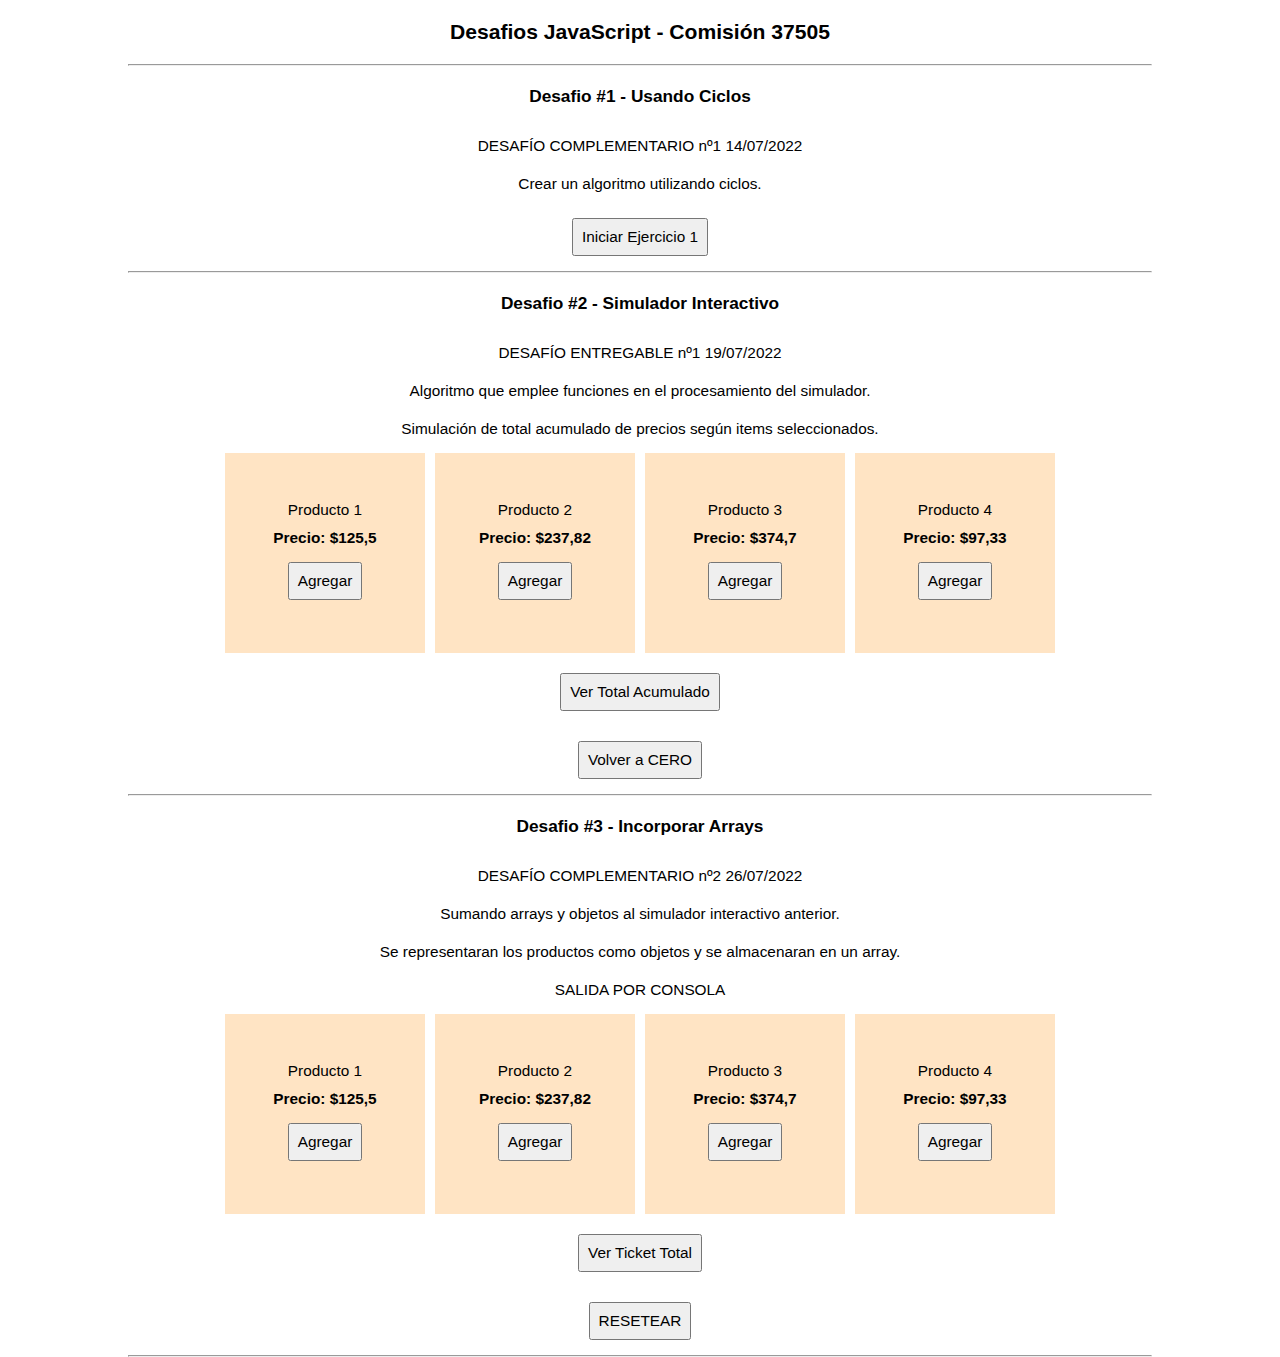
==== index.html @ 8efd0889 "Desafio3-Arrays y Objetos" ====
<!DOCTYPE html>
<html lang="es">
<head>
    <meta charset="UTF-8">
    <meta http-equiv="X-UA-Compatible" content="IE=edge">
    <meta name="viewport" content="width=device-width, initial-scale=1.0">
    <link rel="stylesheet" href="estilo.css">
    <title>Desafios - JavaScript 37505</title>
</head>
<body>
    <h1>Desafios JavaScript - Comisión 37505</h1>
    <hr>
        <h2>Desafio #1 - Usando Ciclos</h2>
    <p>DESAFÍO COMPLEMENTARIO nº1 14/07/2022</p>
    <p>Crear un algoritmo utilizando ciclos.</p>
    <input type="button" class="btn" value="Iniciar Ejercicio 1" onclick="desafioUnoStart();">
    <hr>
    <h2>Desafio #2 - Simulador Interactivo</h2>
    <p>DESAFÍO ENTREGABLE nº1 19/07/2022</p>
    <p>Algoritmo que emplee funciones en el procesamiento del simulador.</p>
    <p>Simulación de total acumulado de precios según items seleccionados.</p>
    <div class="contenedor">
        <div class="caja">
            <p>Producto 1</p>
            <strong>Precio: $125,5</strong>
            <input type="button" class="btn" value="Agregar" onclick="totalizar(125.5);">
        </div>
        <div class="caja">
            <p>Producto 2</p>
            <strong>Precio: $237,82</strong>
            <input type="button" class="btn" value="Agregar" onclick="totalizar(237.82);">
        </div>
        <div class="caja">
            <p>Producto 3</p>
            <strong>Precio: $374,7</strong>
            <input type="button" class="btn" value="Agregar" onclick="totalizar(374.7);">
        </div>
        <div class="caja">
            <p>Producto 4</p>
            <strong>Precio: $97,33</strong>
            <input type="button" class="btn" value="Agregar" onclick="totalizar(97.33);">
        </div>
    </div>
    <input type="button" class="btn" value="Ver Total Acumulado" onclick="totalAcumulado();">
    <input type="button" class="btn" value="Volver a CERO" onclick="resetear();">
    <hr>

    <h2>Desafio #3 - Incorporar Arrays</h2>
    <p>DESAFÍO COMPLEMENTARIO nº2 26/07/2022</p>
    <p>Sumando arrays y objetos al simulador interactivo anterior.</p>
    <p>Se representaran los productos como objetos y se almacenaran en un array.</p>
    <p>SALIDA POR CONSOLA</p>
    <div class="contenedor">
        <div class="caja">
            <p>Producto 1</p>
            <strong>Precio: $125,5</strong>
            <input type="button" class="btn" value="Agregar" onclick="agregarProducto('Producto1');">
        </div>
        <div class="caja">
            <p>Producto 2</p>
            <strong>Precio: $237,82</strong>
            <input type="button" class="btn" value="Agregar" onclick="agregarProducto('Producto2');">
        </div>
        <div class="caja">
            <p>Producto 3</p>
            <strong>Precio: $374,7</strong>
            <input type="button" class="btn" value="Agregar" onclick="agregarProducto('Producto3');">
        </div>
        <div class="caja">
            <p>Producto 4</p>
            <strong>Precio: $97,33</strong>
            <input type="button" class="btn" value="Agregar" onclick="agregarProducto('Producto4');">
        </div>
    </div>
    <input type="button" class="btn" value="Ver Ticket Total" onclick="verTicket();">
    <input type="button" class="btn" value="RESETEAR" onclick="resetearTicket();">
    <hr>

    <script src="desafioUno.js"></script>
    <script src="desafioDos.js"></script>
    <script src="desafioTres.js"></script>

</body>
</html>
---- estilo.css ----
*{
    margin: 0;
    padding: 0;
    box-sizing: border-box;
}

html {
    font-size: 1.2rem;
    scroll-behavior: smooth;
}

body {
    font-family: Verdana, Geneva, Tahoma, sans-serif;
    width: 100%;
    display: flex;
    flex-direction: column;
    align-items: center;
    justify-content: center;
}
hr{
    width: 80%;
}

h1, h2{
    text-align: center;
    padding: 20px;
}
h1{font-size: 1.1rem;}
h2{font-size: 0.9rem;}

p{
    font-size: 0.8rem;
    text-align: center;
    padding: 10px;
}

.btn{
    padding: 8px;
    font-size: 0.8rem;
    margin: 15px;
}

.contenedor{
    width: 100%;
    display: flex;
    flex-direction: row;
    align-items: center;
    justify-content: center;
}

.caja{
    font-size: 0.8rem;
    width: 200px;
    height: 200px;
    background-color: bisque;
    margin: 5px;
    display: flex;
    flex-direction: column;
    align-items: center;
    justify-content: center;
    text-align: center;
}
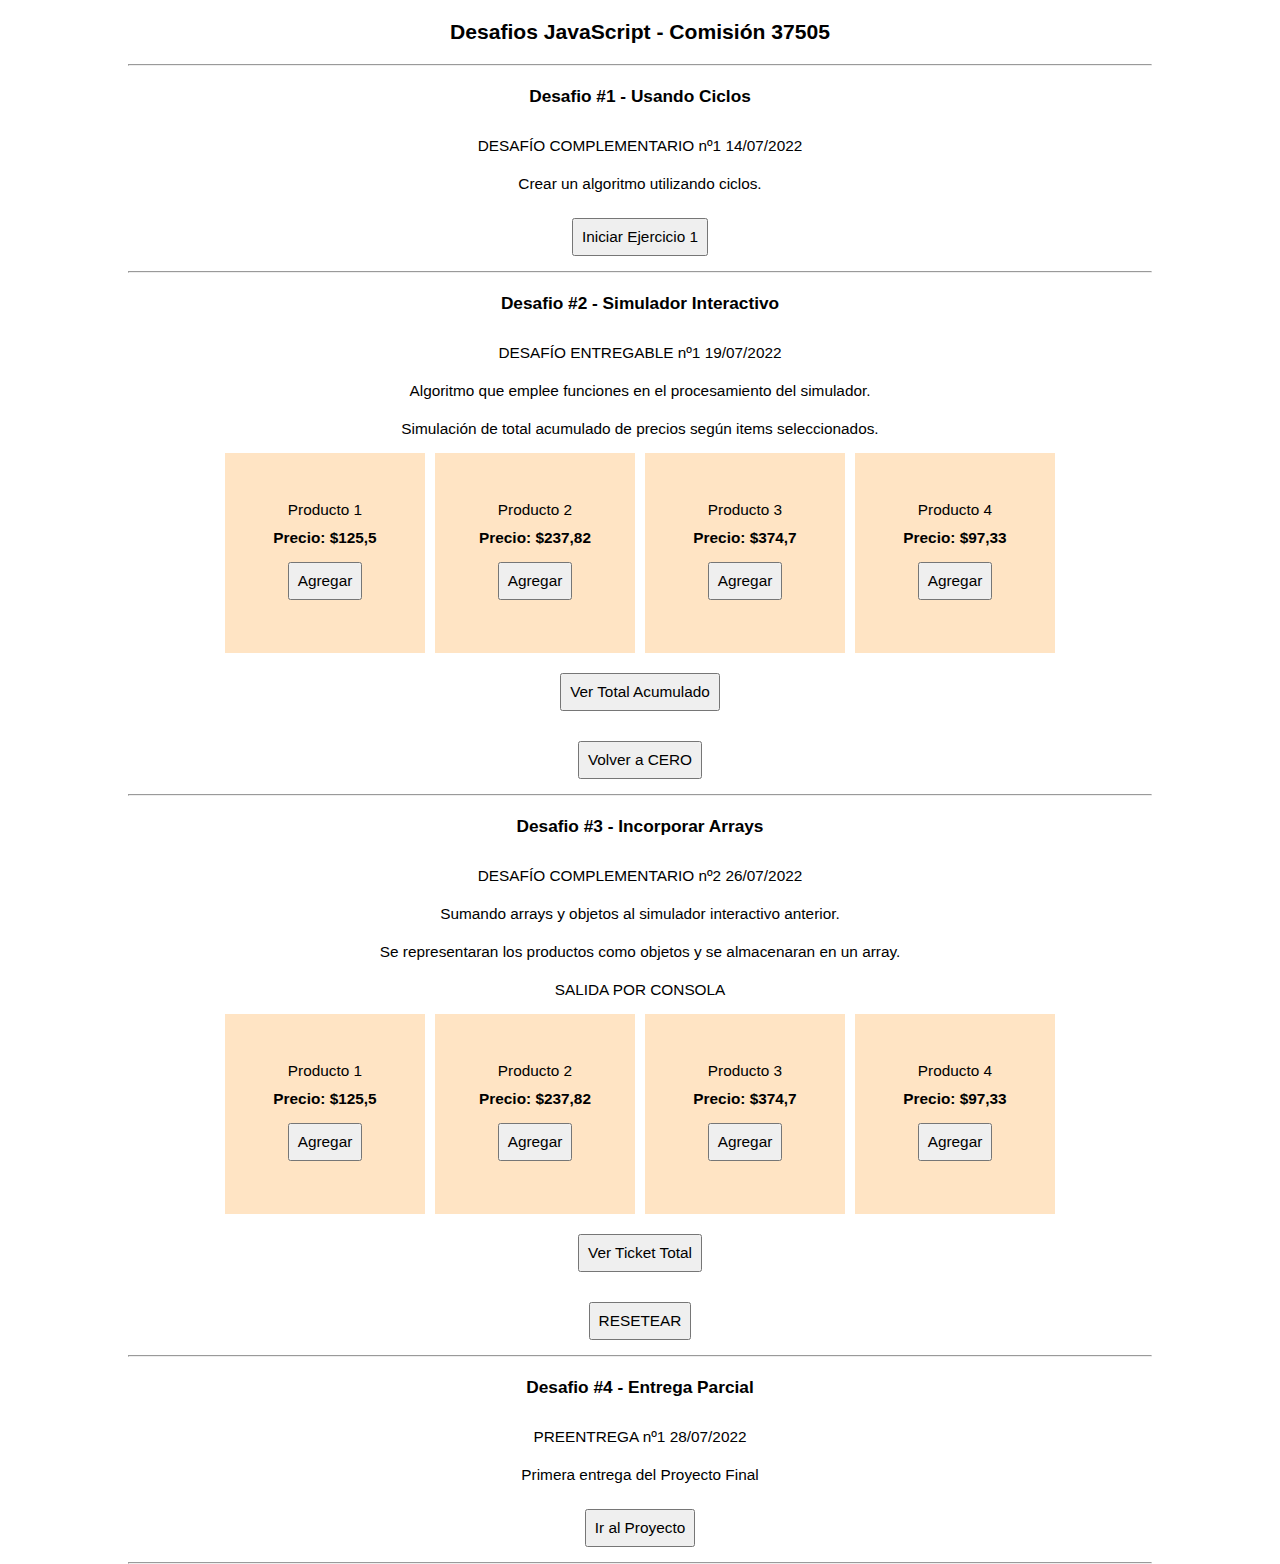
==== commit 6e9d6008: "Preentega n1 Proyecto" ====
--- a/index.html
+++ b/index.html
@@ -10,7 +10,7 @@
 <body>
     <h1>Desafios JavaScript - Comisión 37505</h1>
     <hr>
-        <h2>Desafio #1 - Usando Ciclos</h2>
+    <h2>Desafio #1 - Usando Ciclos</h2>
     <p>DESAFÍO COMPLEMENTARIO nº1 14/07/2022</p>
     <p>Crear un algoritmo utilizando ciclos.</p>
     <input type="button" class="btn" value="Iniciar Ejercicio 1" onclick="desafioUnoStart();">
@@ -76,6 +76,12 @@
     <input type="button" class="btn" value="RESETEAR" onclick="resetearTicket();">
     <hr>
 
+    <h2>Desafio #4 - Entrega Parcial</h2>
+    <p>PREENTREGA nº1 28/07/2022</p>
+    <p>Primera entrega del Proyecto Final</p>
+    <a href="proyecto.html" target="_blank"><input type="button" class="btn" value="Ir al Proyecto"></a>
+    <hr>
+
     <script src="desafioUno.js"></script>
     <script src="desafioDos.js"></script>
     <script src="desafioTres.js"></script>
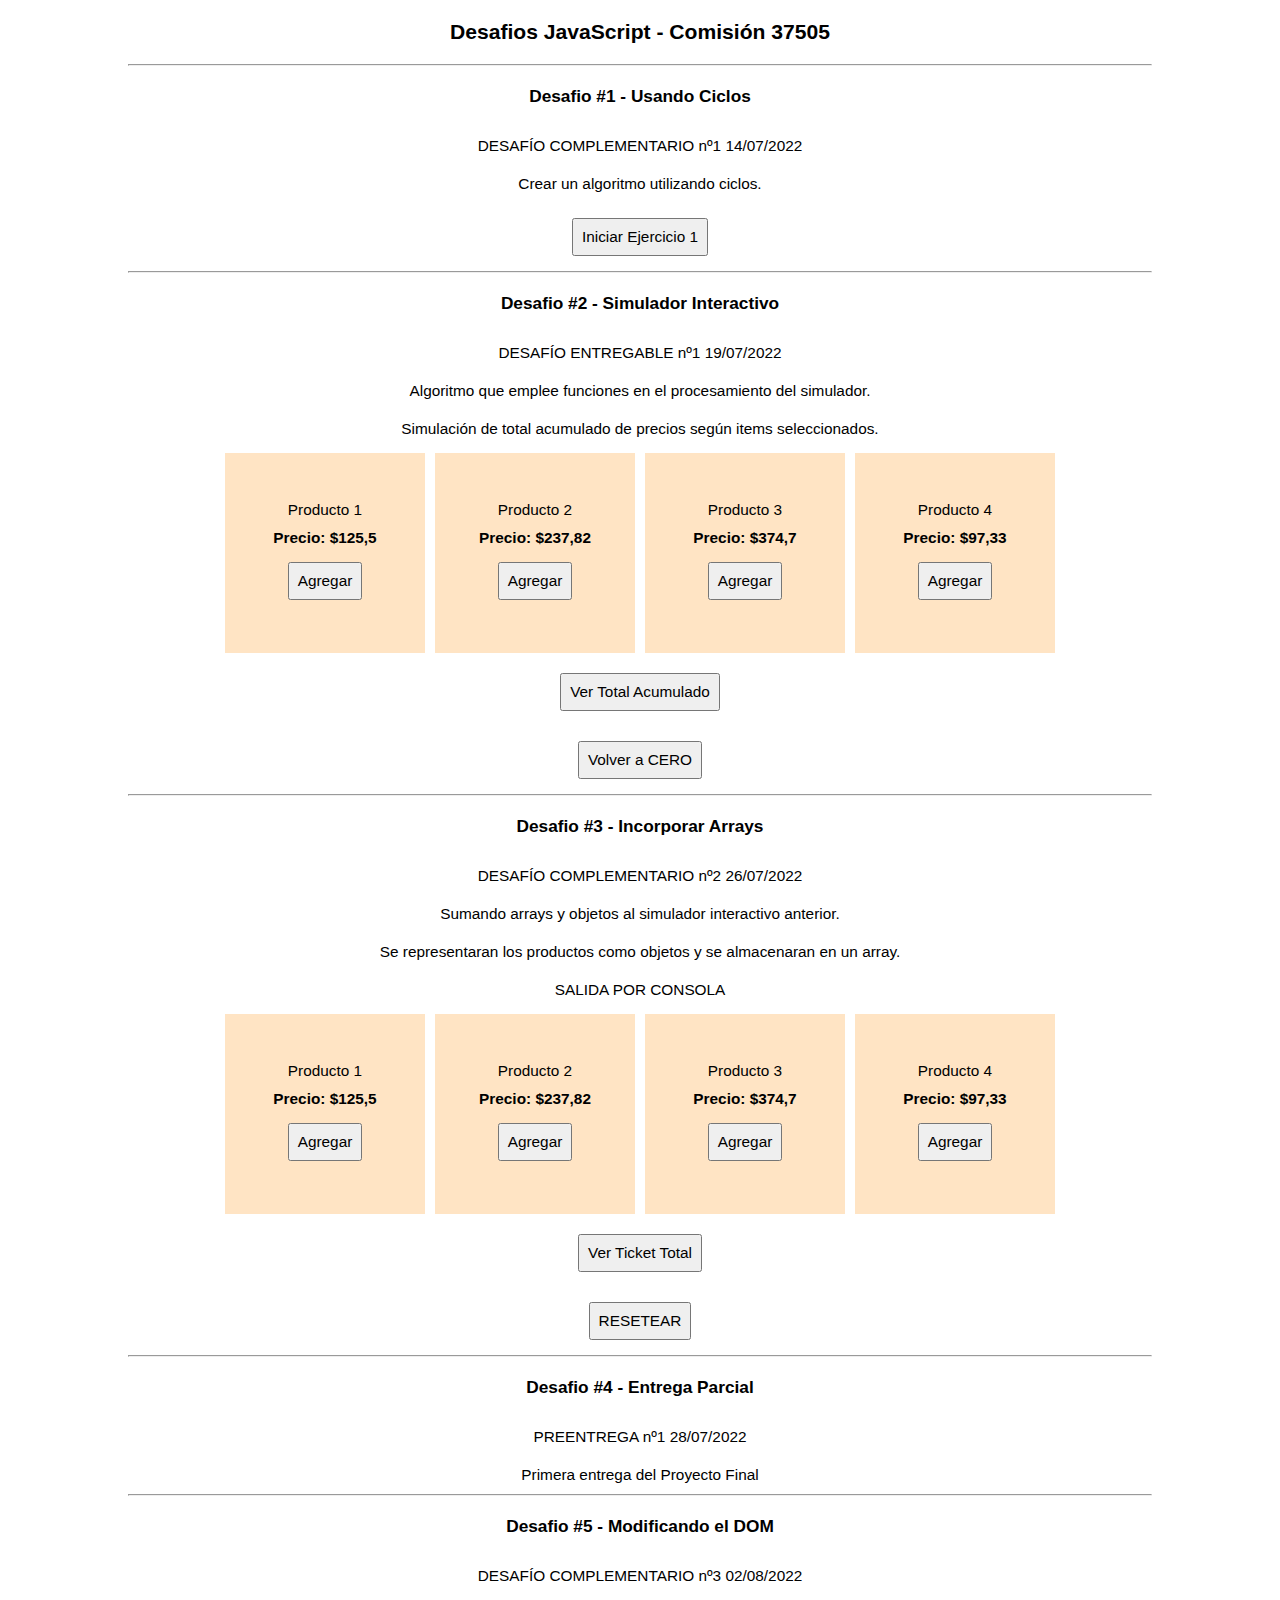
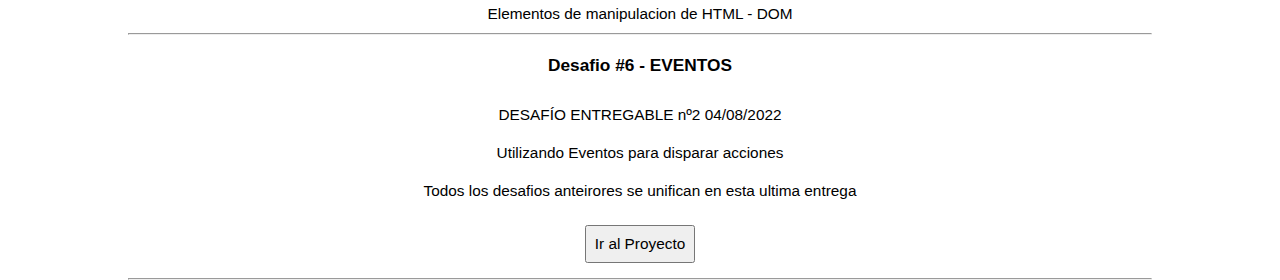
==== commit 4cfda32b: "Reemplazo de eventos onclick de botones e inputs. Utilizacion de listeners y eventos para disparar f" ====
--- a/index.html
+++ b/index.html
@@ -79,6 +79,15 @@
     <h2>Desafio #4 - Entrega Parcial</h2>
     <p>PREENTREGA nº1 28/07/2022</p>
     <p>Primera entrega del Proyecto Final</p>
+    <hr>
+    <h2>Desafio #5 - Modificando el DOM</h2>
+    <p>DESAFÍO COMPLEMENTARIO nº3 02/08/2022</p>
+    <p>Elementos de manipulacion de HTML - DOM</p>
+    <hr>
+    <h2>Desafio #6 - EVENTOS</h2>
+    <p>DESAFÍO ENTREGABLE nº2 04/08/2022</p>
+    <p>Utilizando Eventos para disparar acciones</p>
+    <p>Todos los desafios anteirores se unifican en esta ultima entrega</p>
     <a href="proyecto.html" target="_blank"><input type="button" class="btn" value="Ir al Proyecto"></a>
     <hr>
 
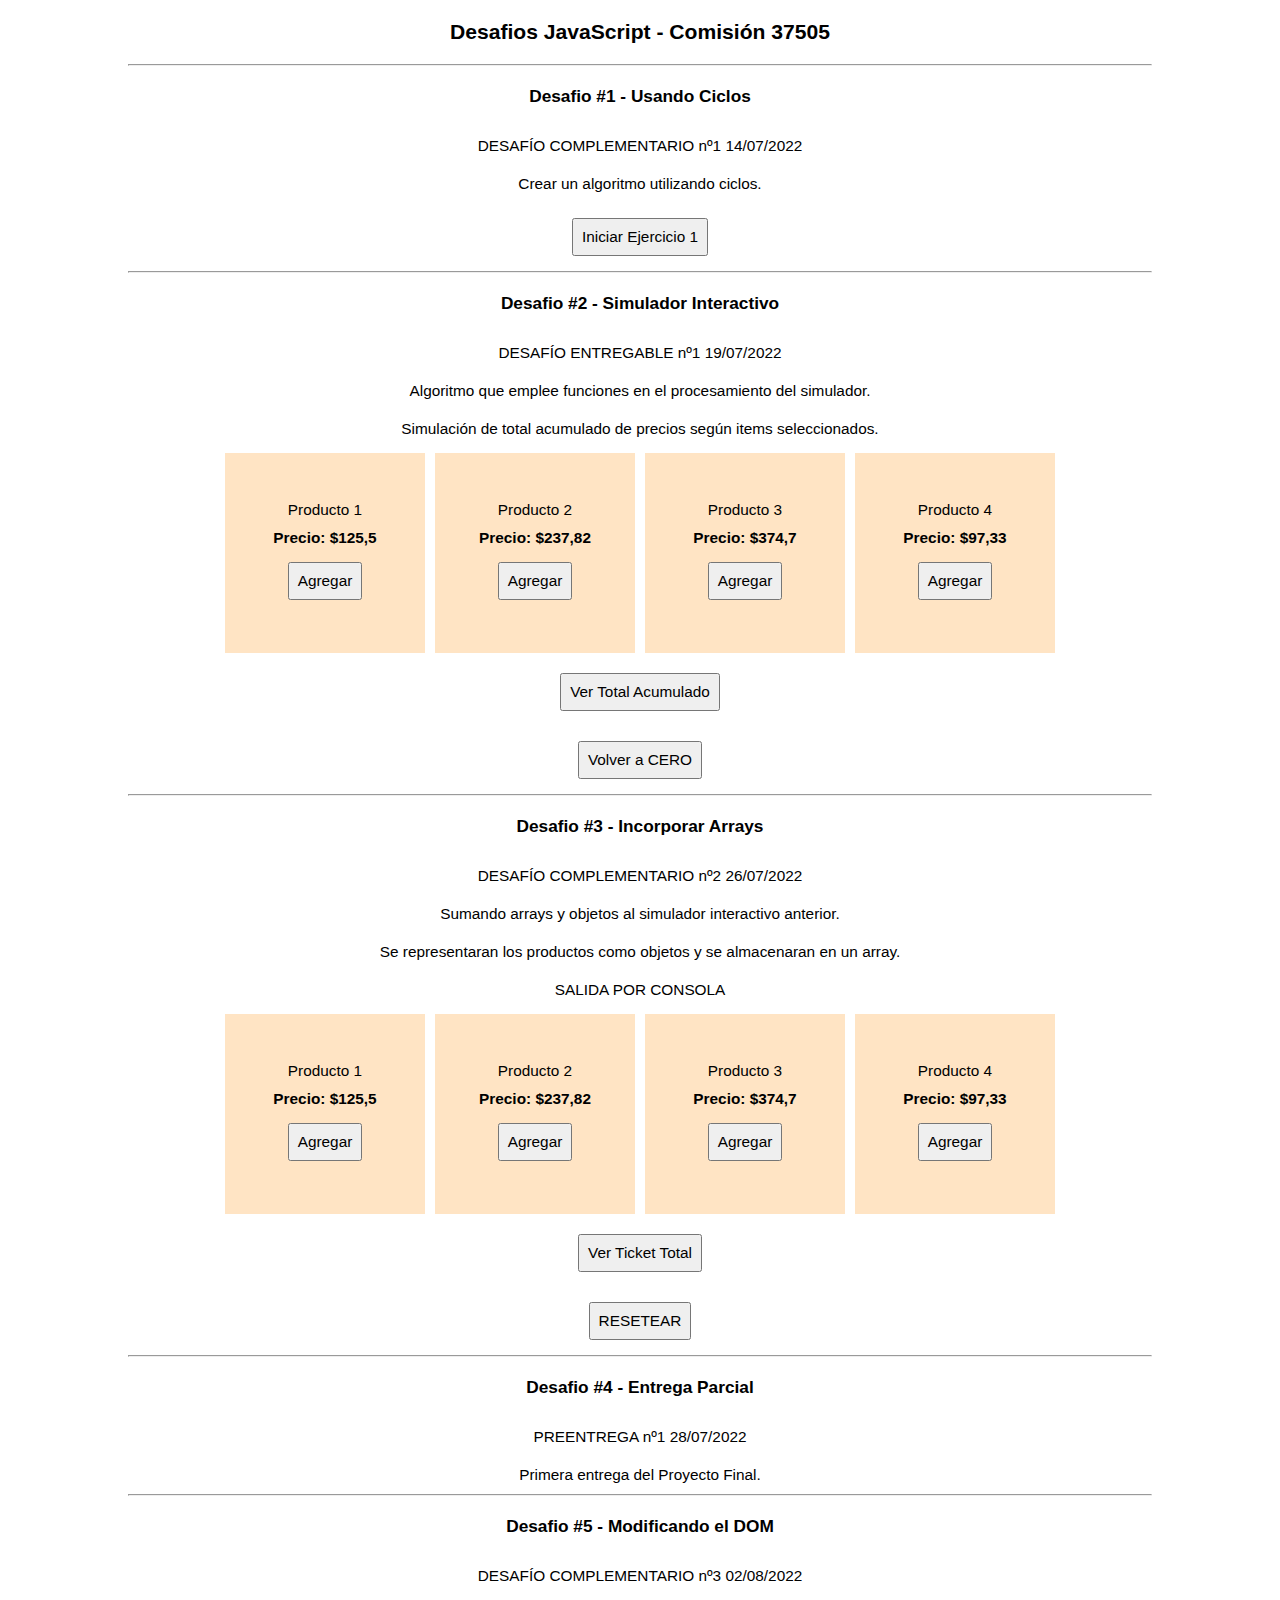
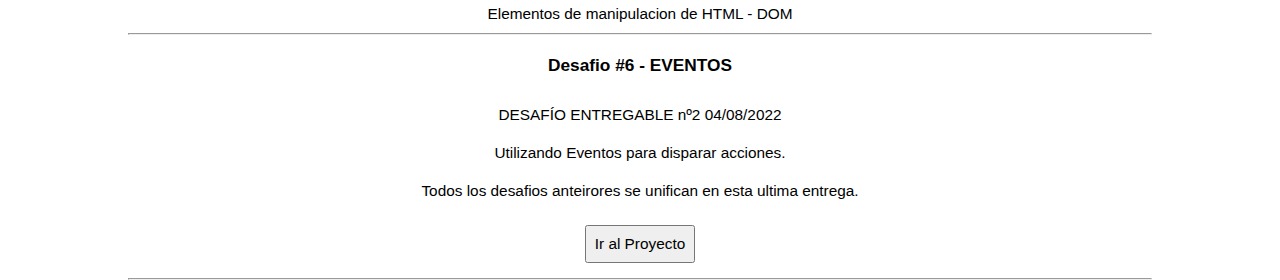
==== commit 955a6d6b: "Eventos" ====
--- a/index.html
+++ b/index.html
@@ -78,7 +78,7 @@
 
     <h2>Desafio #4 - Entrega Parcial</h2>
     <p>PREENTREGA nº1 28/07/2022</p>
-    <p>Primera entrega del Proyecto Final</p>
+    <p>Primera entrega del Proyecto Final.</p>
     <hr>
     <h2>Desafio #5 - Modificando el DOM</h2>
     <p>DESAFÍO COMPLEMENTARIO nº3 02/08/2022</p>
@@ -86,8 +86,8 @@
     <hr>
     <h2>Desafio #6 - EVENTOS</h2>
     <p>DESAFÍO ENTREGABLE nº2 04/08/2022</p>
-    <p>Utilizando Eventos para disparar acciones</p>
-    <p>Todos los desafios anteirores se unifican en esta ultima entrega</p>
+    <p>Utilizando Eventos para disparar acciones.</p>
+    <p>Todos los desafios anteirores se unifican en esta ultima entrega.</p>
     <a href="proyecto.html" target="_blank"><input type="button" class="btn" value="Ir al Proyecto"></a>
     <hr>
 
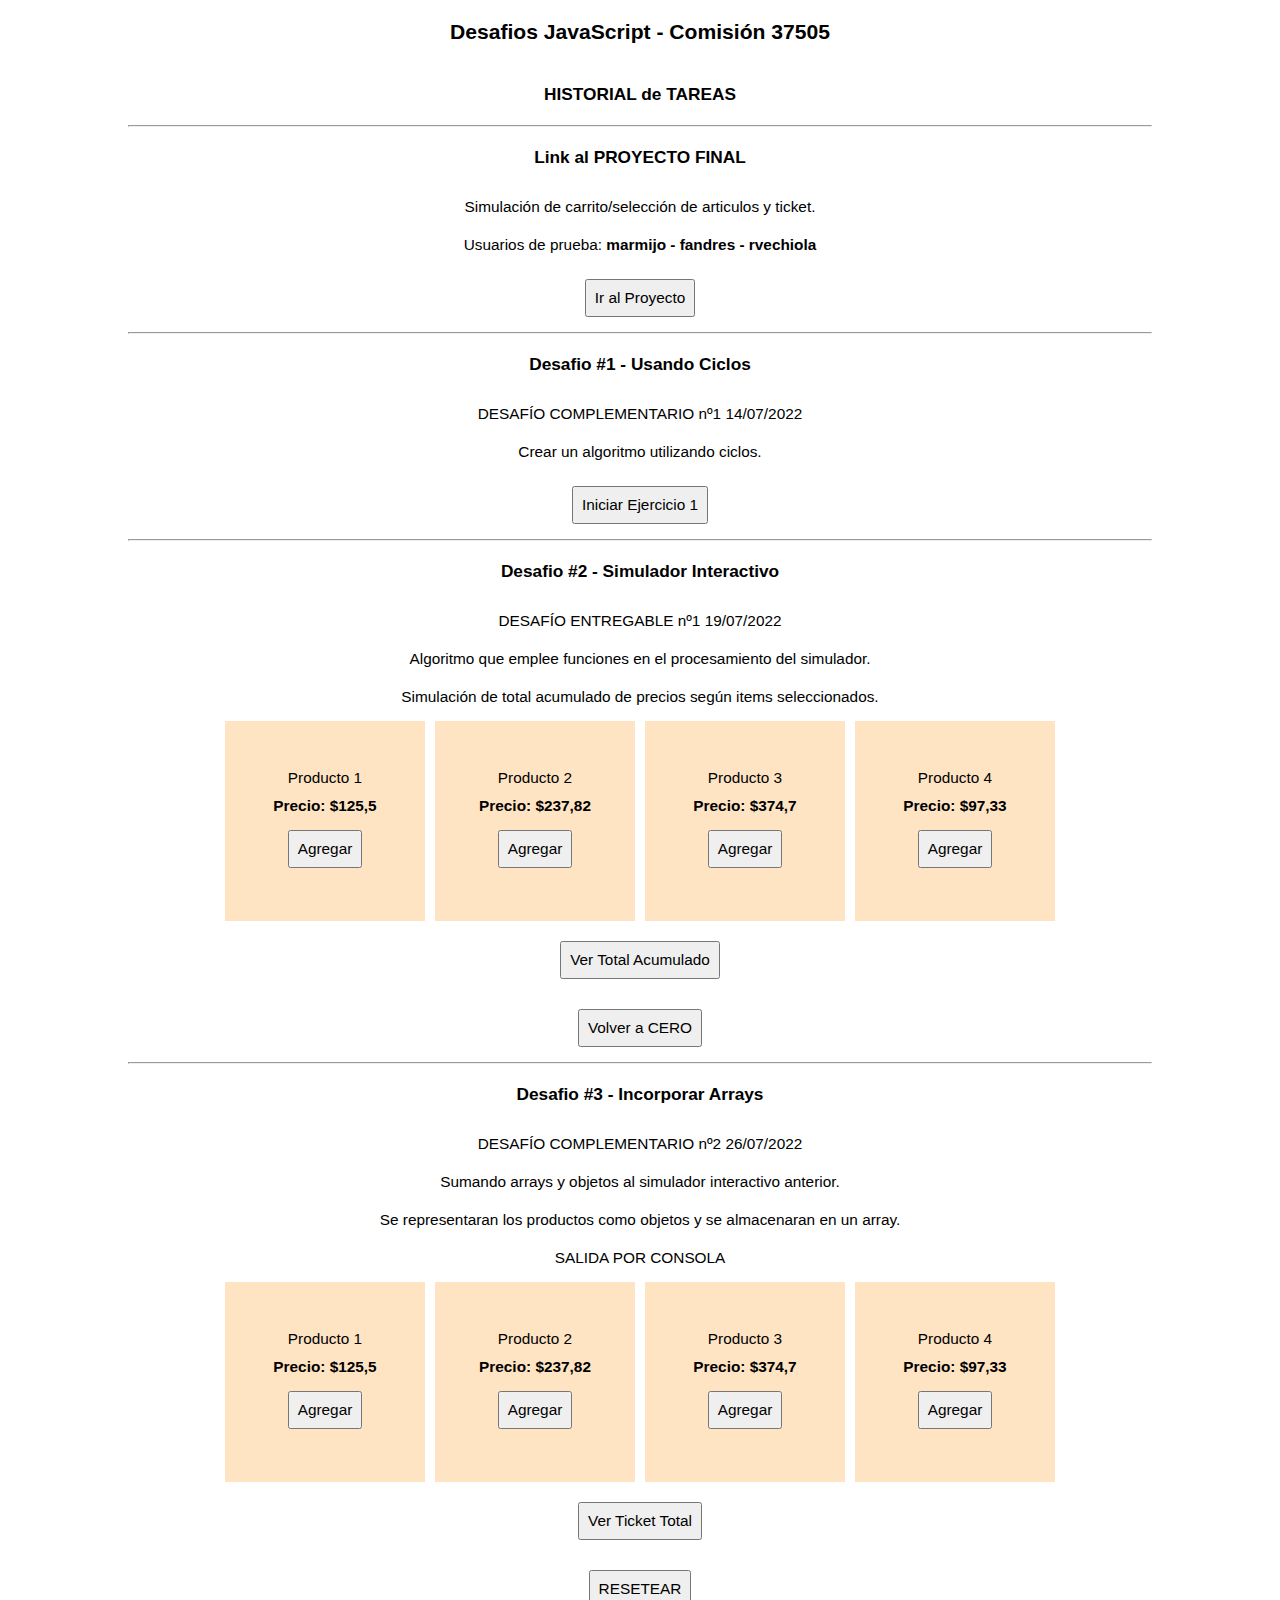
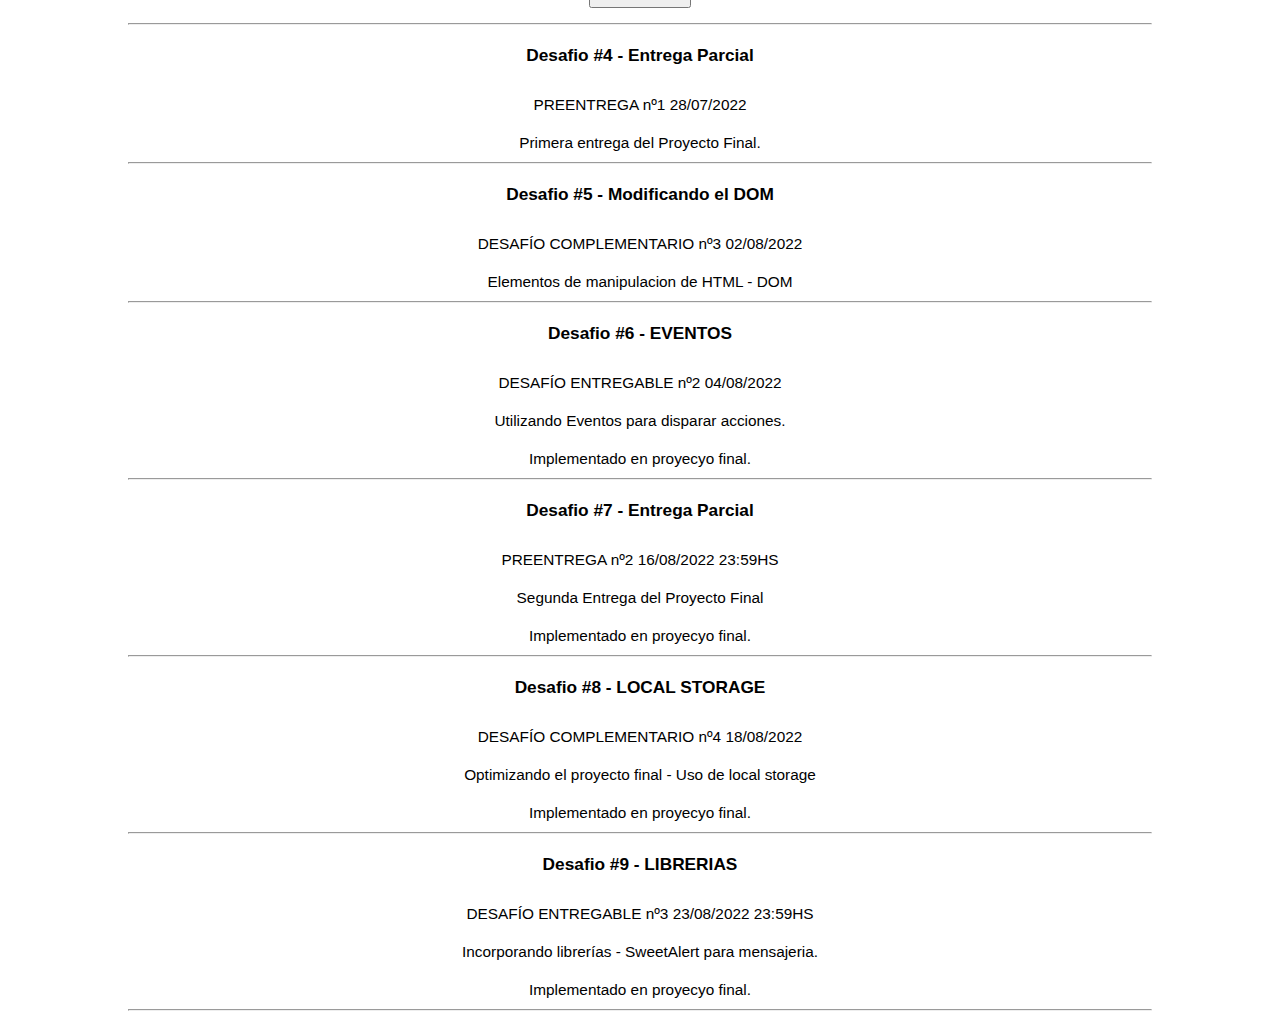
==== commit acbfed78: "Usando Local Storage e incorporando Librerias" ====
--- a/index.html
+++ b/index.html
@@ -4,11 +4,17 @@
     <meta charset="UTF-8">
     <meta http-equiv="X-UA-Compatible" content="IE=edge">
     <meta name="viewport" content="width=device-width, initial-scale=1.0">
-    <link rel="stylesheet" href="estilo.css">
+    <link rel="stylesheet" href="index.css">
     <title>Desafios - JavaScript 37505</title>
 </head>
 <body>
     <h1>Desafios JavaScript - Comisión 37505</h1>
+    <h2>HISTORIAL de TAREAS</h2>
+    <hr>
+    <h2>Link al PROYECTO FINAL</h2>
+    <p>Simulación de carrito/selección de articulos y ticket.</p>
+    <p>Usuarios de prueba: <strong>marmijo - fandres - rvechiola</strong></p>
+    <a href="proyecto.html" target="_blank"><input type="button" class="btn" value="Ir al Proyecto"></a>
     <hr>
     <h2>Desafio #1 - Usando Ciclos</h2>
     <p>DESAFÍO COMPLEMENTARIO nº1 14/07/2022</p>
@@ -87,8 +93,22 @@
     <h2>Desafio #6 - EVENTOS</h2>
     <p>DESAFÍO ENTREGABLE nº2 04/08/2022</p>
     <p>Utilizando Eventos para disparar acciones.</p>
-    <p>Todos los desafios anteirores se unifican en esta ultima entrega.</p>
-    <a href="proyecto.html" target="_blank"><input type="button" class="btn" value="Ir al Proyecto"></a>
+    <p>Implementado en proyecyo final.</p>
+    <hr>
+    <h2>Desafio #7 - Entrega Parcial</h2>
+    <p>PREENTREGA nº2 16/08/2022 23:59HS</p>
+    <p>Segunda Entrega del Proyecto Final</p>
+    <p>Implementado en proyecyo final.</p>
+    <hr>
+    <h2>Desafio #8 - LOCAL STORAGE</h2>
+    <p>DESAFÍO COMPLEMENTARIO nº4 18/08/2022</p>
+    <p>Optimizando el proyecto final - Uso de local storage</p>
+    <p>Implementado en proyecyo final.</p>
+    <hr>
+    <h2>Desafio #9 - LIBRERIAS</h2>
+    <p>DESAFÍO ENTREGABLE nº3 23/08/2022 23:59HS</p>
+    <p>Incorporando librerías - SweetAlert para mensajeria.</p>
+    <p>Implementado en proyecyo final.</p>
     <hr>
 
     <script src="desafioUno.js"></script>
--- a/index.css
+++ b/index.css
@@ -0,0 +1,62 @@
+*{
+    margin: 0;
+    padding: 0;
+    box-sizing: border-box;
+}
+
+html {
+    font-size: 1.2rem;
+    scroll-behavior: smooth;
+}
+
+body {
+    font-family: Verdana, Geneva, Tahoma, sans-serif;
+    width: 100%;
+    display: flex;
+    flex-direction: column;
+    align-items: center;
+    justify-content: center;
+}
+hr{
+    width: 80%;
+}
+
+h1, h2{
+    text-align: center;
+    padding: 20px;
+}
+h1{font-size: 1.1rem;}
+h2{font-size: 0.9rem;}
+
+p{
+    font-size: 0.8rem;
+    text-align: center;
+    padding: 10px;
+}
+
+.btn{
+    padding: 8px;
+    font-size: 0.8rem;
+    margin: 15px;
+}
+
+.contenedor{
+    width: 100%;
+    display: flex;
+    flex-direction: row;
+    align-items: center;
+    justify-content: center;
+}
+
+.caja{
+    font-size: 0.8rem;
+    width: 200px;
+    height: 200px;
+    background-color: bisque;
+    margin: 5px;
+    display: flex;
+    flex-direction: column;
+    align-items: center;
+    justify-content: center;
+    text-align: center;
+}
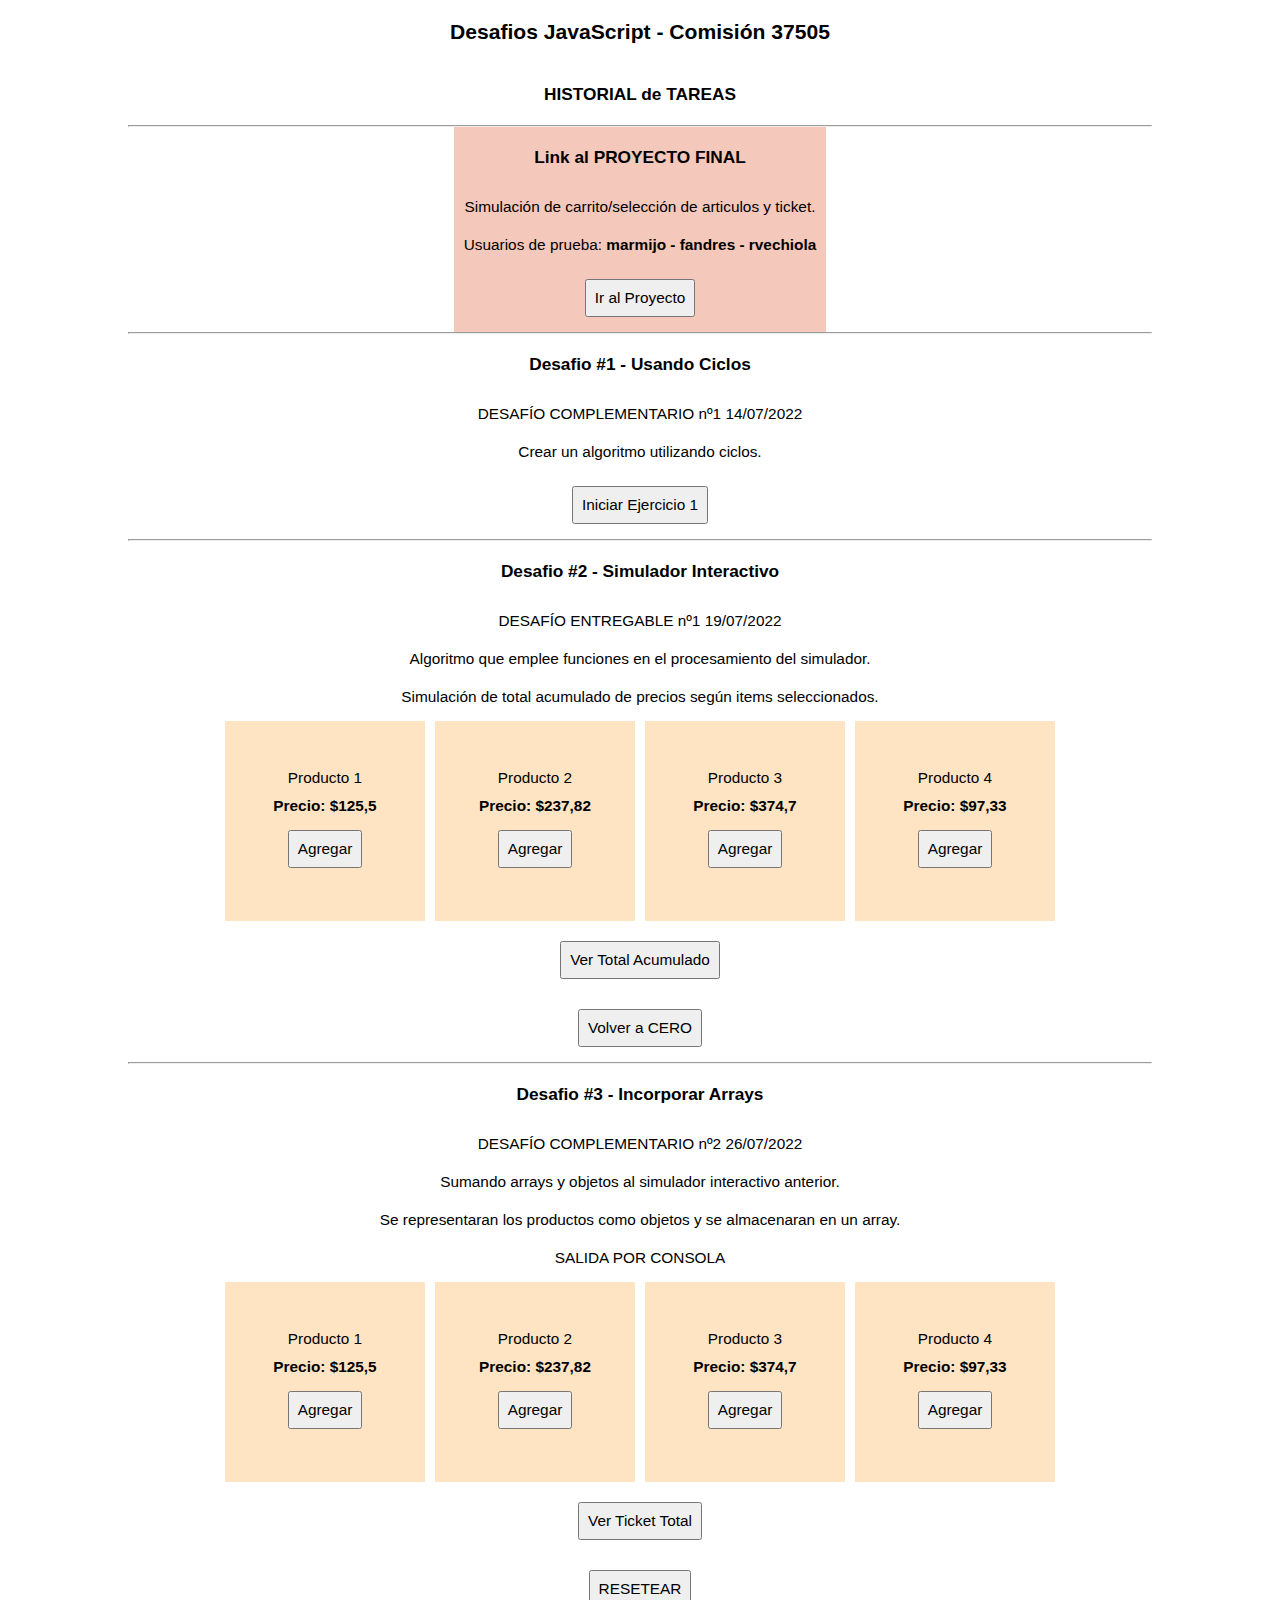
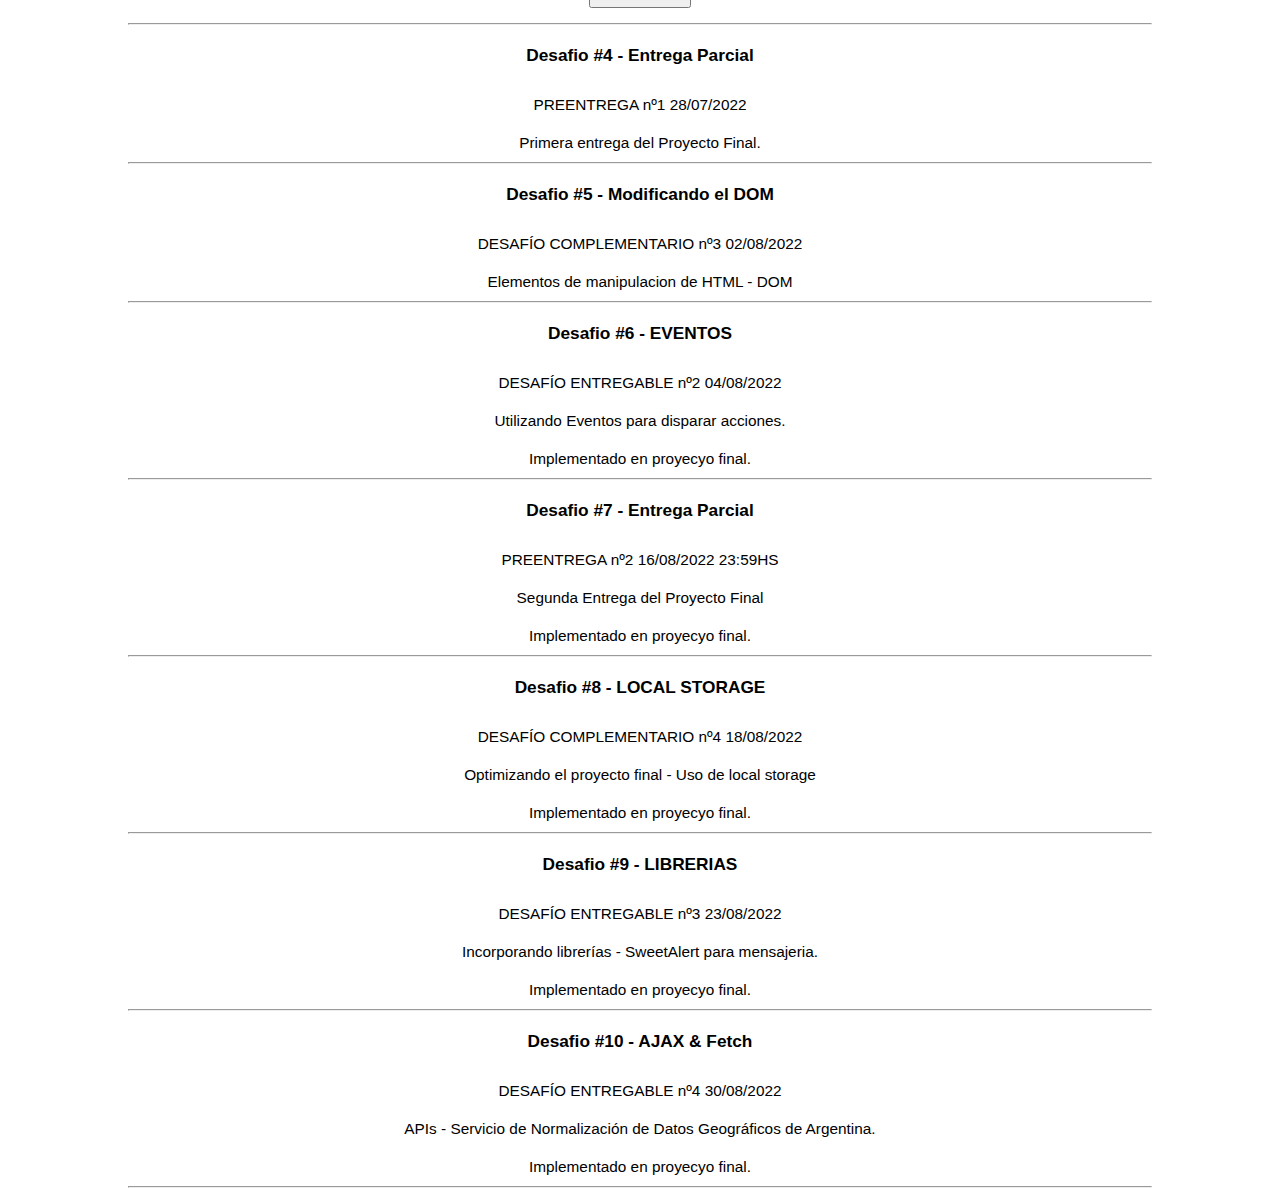
==== commit 8ffa5be4: "Incorporando Fetch" ====
--- a/index.html
+++ b/index.html
@@ -4,17 +4,19 @@
     <meta charset="UTF-8">
     <meta http-equiv="X-UA-Compatible" content="IE=edge">
     <meta name="viewport" content="width=device-width, initial-scale=1.0">
-    <link rel="stylesheet" href="index.css">
+    <link rel="stylesheet" href="css/index.css">
     <title>Desafios - JavaScript 37505</title>
 </head>
 <body>
     <h1>Desafios JavaScript - Comisión 37505</h1>
     <h2>HISTORIAL de TAREAS</h2>
     <hr>
+    <div class="proyecto" style="background-color: rgba(233, 150, 122, 0.521);">
     <h2>Link al PROYECTO FINAL</h2>
     <p>Simulación de carrito/selección de articulos y ticket.</p>
     <p>Usuarios de prueba: <strong>marmijo - fandres - rvechiola</strong></p>
-    <a href="proyecto.html" target="_blank"><input type="button" class="btn" value="Ir al Proyecto"></a>
+    <a href="proyectoFinal/proyecto.html" target="_blank"><input type="button" class="btn" value="Ir al Proyecto"></a>
+    </div>
     <hr>
     <h2>Desafio #1 - Usando Ciclos</h2>
     <p>DESAFÍO COMPLEMENTARIO nº1 14/07/2022</p>
@@ -106,14 +108,19 @@
     <p>Implementado en proyecyo final.</p>
     <hr>
     <h2>Desafio #9 - LIBRERIAS</h2>
-    <p>DESAFÍO ENTREGABLE nº3 23/08/2022 23:59HS</p>
+    <p>DESAFÍO ENTREGABLE nº3 23/08/2022</p>
     <p>Incorporando librerías - SweetAlert para mensajeria.</p>
     <p>Implementado en proyecyo final.</p>
     <hr>
+    <h2>Desafio #10 - AJAX & Fetch</h2>
+    <p>DESAFÍO ENTREGABLE nº4 30/08/2022</p>
+    <p>APIs - Servicio de Normalización de Datos Geográficos de Argentina.</p>
+    <p>Implementado en proyecyo final.</p>
+    <hr>
 
-    <script src="desafioUno.js"></script>
-    <script src="desafioDos.js"></script>
-    <script src="desafioTres.js"></script>
+    <script src="desafios/desafioUno.js"></script>
+    <script src="desafios/desafioDos.js"></script>
+    <script src="desafios/desafioTres.js"></script>
 
 </body>
 </html>--- a/css/index.css
+++ b/css/index.css
@@ -0,0 +1,69 @@
+*{
+    margin: 0;
+    padding: 0;
+    box-sizing: border-box;
+}
+
+html {
+    font-size: 1.2rem;
+    scroll-behavior: smooth;
+}
+
+body {
+    font-family: Verdana, Geneva, Tahoma, sans-serif;
+    width: 100%;
+    display: flex;
+    flex-direction: column;
+    align-items: center;
+    justify-content: center;
+}
+hr{
+    width: 80%;
+}
+
+h1, h2{
+    text-align: center;
+    padding: 20px;
+}
+h1{font-size: 1.1rem;}
+h2{font-size: 0.9rem;}
+
+p{
+    font-size: 0.8rem;
+    text-align: center;
+    padding: 10px;
+}
+
+.btn{
+    padding: 8px;
+    font-size: 0.8rem;
+    margin: 15px;
+}
+
+.contenedor{
+    width: 100%;
+    display: flex;
+    flex-direction: row;
+    align-items: center;
+    justify-content: center;
+}
+
+.caja{
+    font-size: 0.8rem;
+    width: 200px;
+    height: 200px;
+    background-color: bisque;
+    margin: 5px;
+    display: flex;
+    flex-direction: column;
+    align-items: center;
+    justify-content: center;
+    text-align: center;
+}
+
+.proyecto{
+    display: flex;
+    flex-direction: column;
+    align-items: center;
+    justify-content: center;
+}
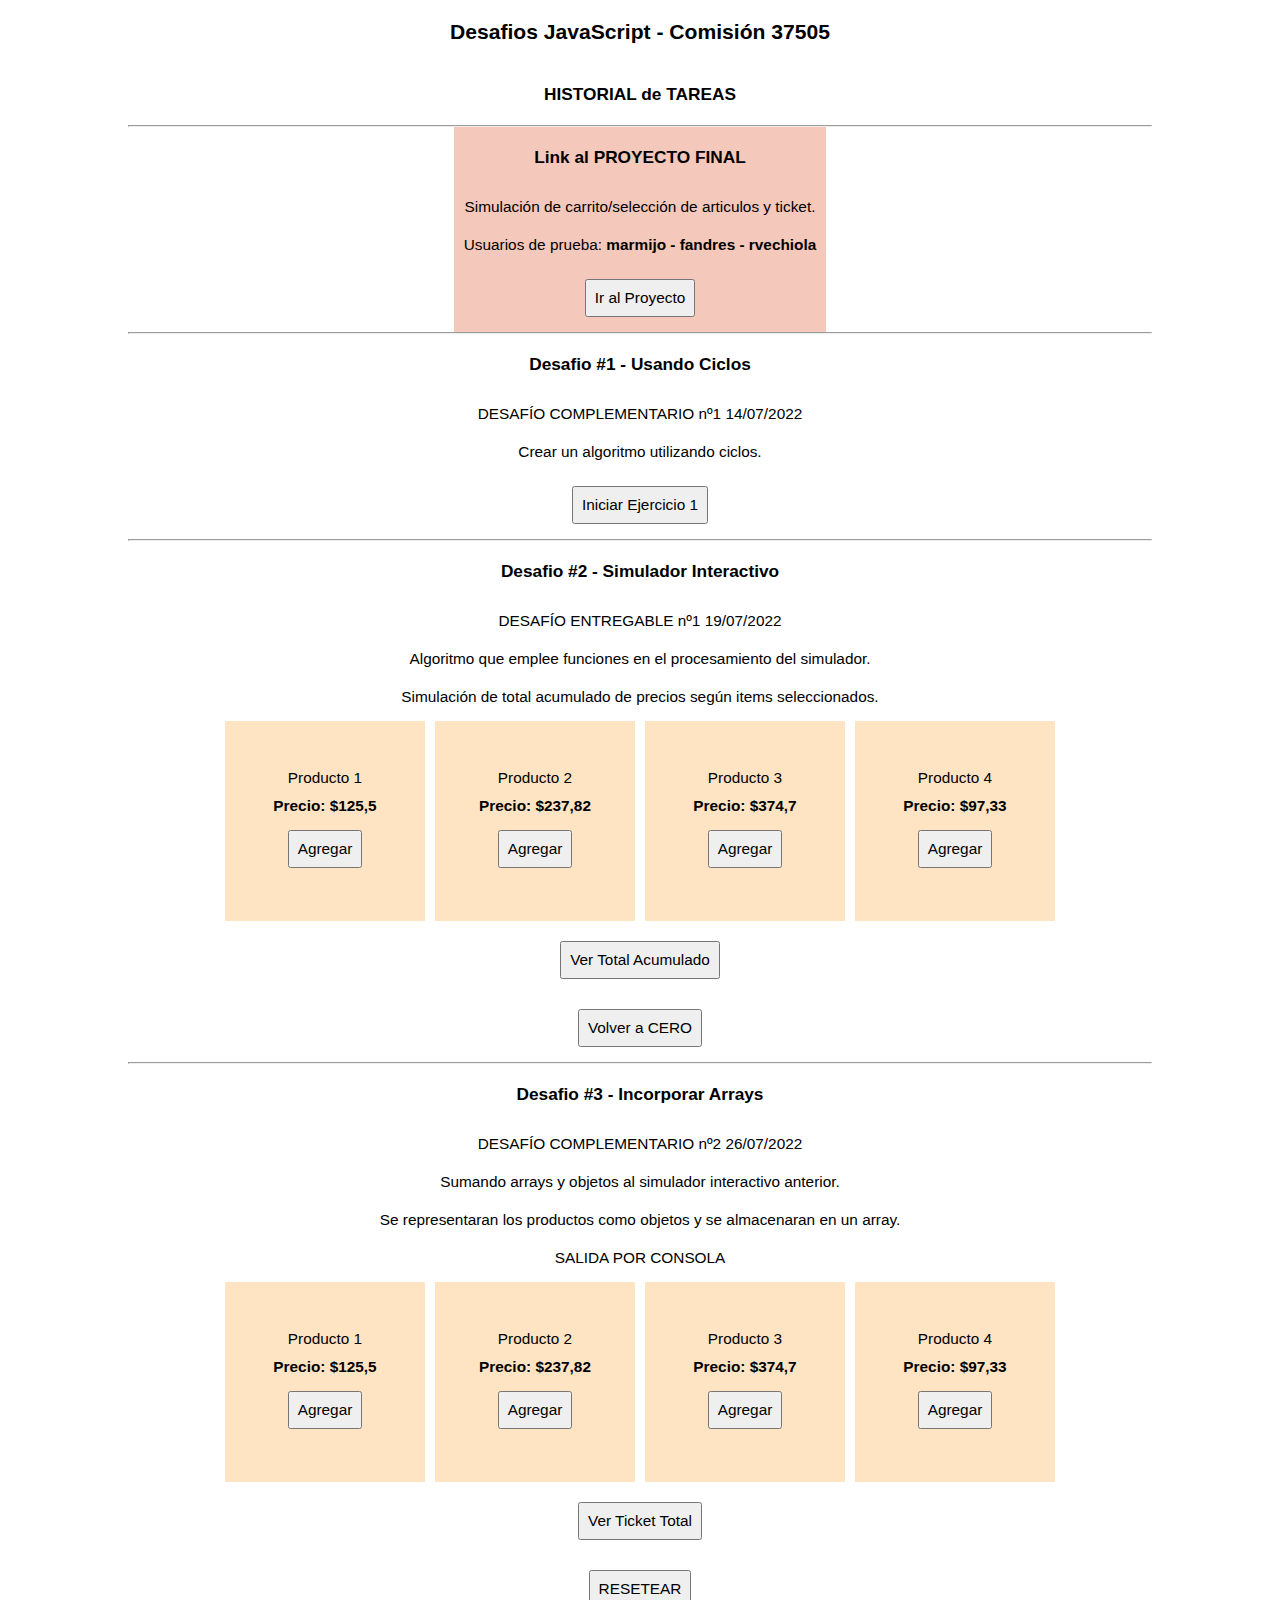
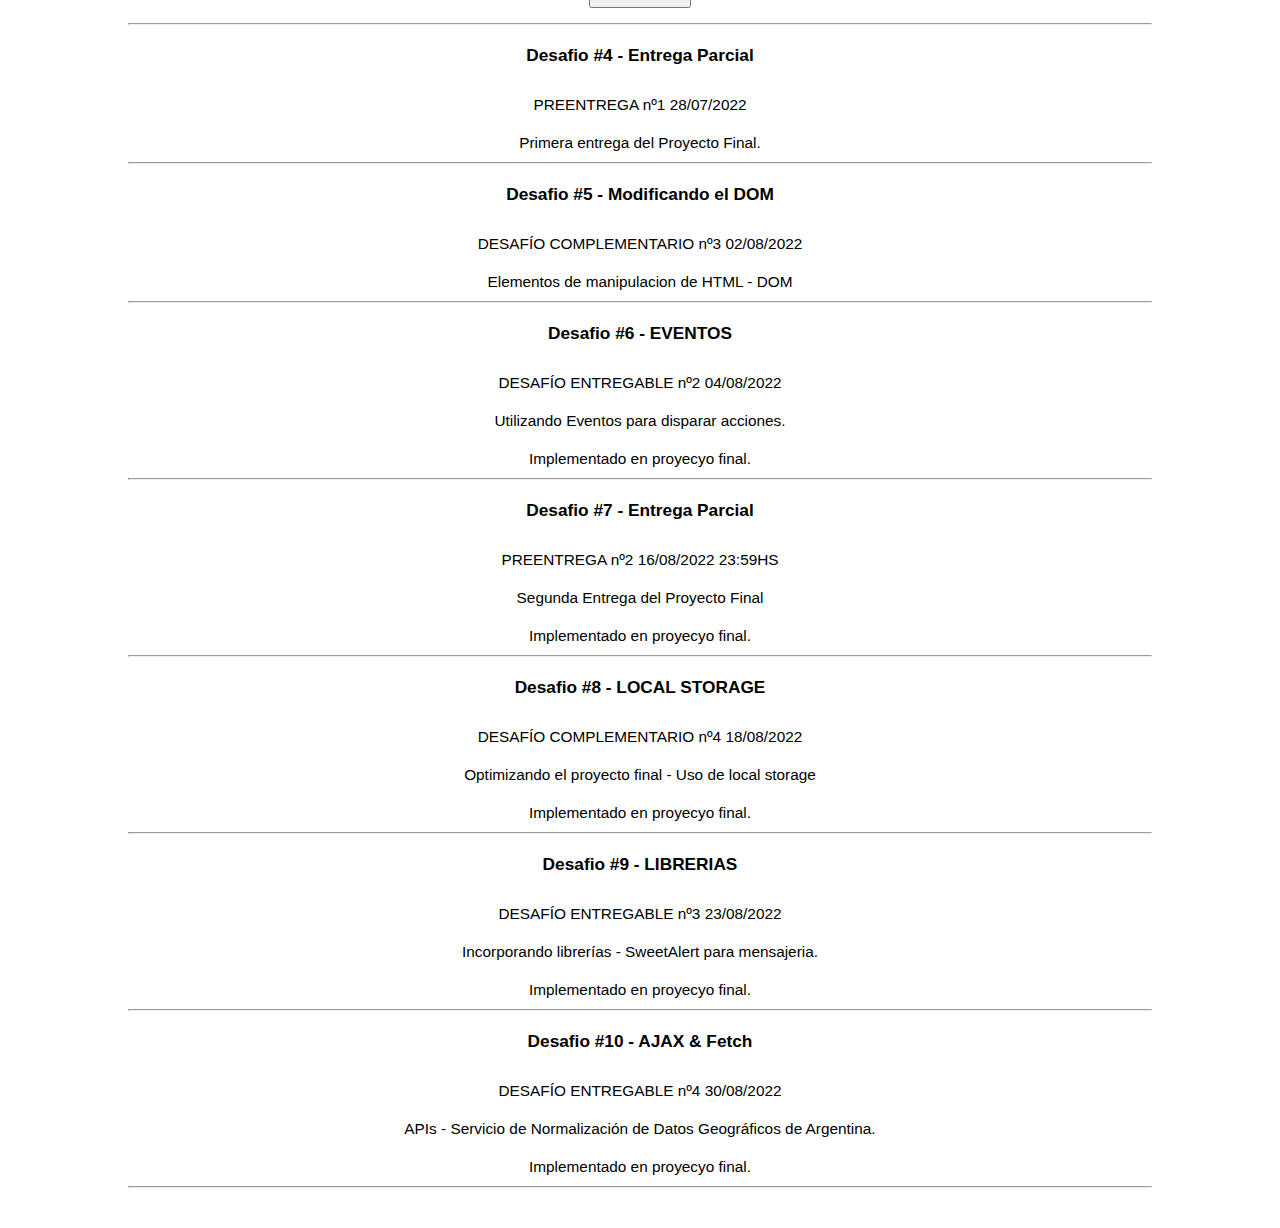
==== commit a1fcef50: "Final" ====
--- a/index.html
+++ b/index.html
@@ -6,6 +6,7 @@
     <meta name="viewport" content="width=device-width, initial-scale=1.0">
     <link rel="stylesheet" href="css/index.css">
     <title>Desafios - JavaScript 37505</title>
+    <link rel="icon" type="image/x-icon" href="../img/js-favicon.png">
 </head>
 <body>
     <h1>Desafios JavaScript - Comisión 37505</h1>
@@ -18,11 +19,13 @@
     <a href="proyectoFinal/proyecto.html" target="_blank"><input type="button" class="btn" value="Ir al Proyecto"></a>
     </div>
     <hr>
+
     <h2>Desafio #1 - Usando Ciclos</h2>
     <p>DESAFÍO COMPLEMENTARIO nº1 14/07/2022</p>
     <p>Crear un algoritmo utilizando ciclos.</p>
     <input type="button" class="btn" value="Iniciar Ejercicio 1" onclick="desafioUnoStart();">
     <hr>
+
     <h2>Desafio #2 - Simulador Interactivo</h2>
     <p>DESAFÍO ENTREGABLE nº1 19/07/2022</p>
     <p>Algoritmo que emplee funciones en el procesamiento del simulador.</p>
@@ -88,30 +91,36 @@
     <p>PREENTREGA nº1 28/07/2022</p>
     <p>Primera entrega del Proyecto Final.</p>
     <hr>
+
     <h2>Desafio #5 - Modificando el DOM</h2>
     <p>DESAFÍO COMPLEMENTARIO nº3 02/08/2022</p>
     <p>Elementos de manipulacion de HTML - DOM</p>
     <hr>
+
     <h2>Desafio #6 - EVENTOS</h2>
     <p>DESAFÍO ENTREGABLE nº2 04/08/2022</p>
     <p>Utilizando Eventos para disparar acciones.</p>
     <p>Implementado en proyecyo final.</p>
     <hr>
+
     <h2>Desafio #7 - Entrega Parcial</h2>
     <p>PREENTREGA nº2 16/08/2022 23:59HS</p>
     <p>Segunda Entrega del Proyecto Final</p>
     <p>Implementado en proyecyo final.</p>
     <hr>
+
     <h2>Desafio #8 - LOCAL STORAGE</h2>
     <p>DESAFÍO COMPLEMENTARIO nº4 18/08/2022</p>
     <p>Optimizando el proyecto final - Uso de local storage</p>
     <p>Implementado en proyecyo final.</p>
     <hr>
+
     <h2>Desafio #9 - LIBRERIAS</h2>
     <p>DESAFÍO ENTREGABLE nº3 23/08/2022</p>
     <p>Incorporando librerías - SweetAlert para mensajeria.</p>
     <p>Implementado en proyecyo final.</p>
     <hr>
+    
     <h2>Desafio #10 - AJAX & Fetch</h2>
     <p>DESAFÍO ENTREGABLE nº4 30/08/2022</p>
     <p>APIs - Servicio de Normalización de Datos Geográficos de Argentina.</p>
@@ -121,6 +130,5 @@
     <script src="desafios/desafioUno.js"></script>
     <script src="desafios/desafioDos.js"></script>
     <script src="desafios/desafioTres.js"></script>
-
 </body>
 </html>--- a/css/index.css
+++ b/css/index.css
@@ -16,10 +16,10 @@
     flex-direction: column;
     align-items: center;
     justify-content: center;
+    padding-bottom: 40px;
 }
-hr{
-    width: 80%;
-}
+
+hr{ width: 80%; }
 
 h1, h2{
     text-align: center;
